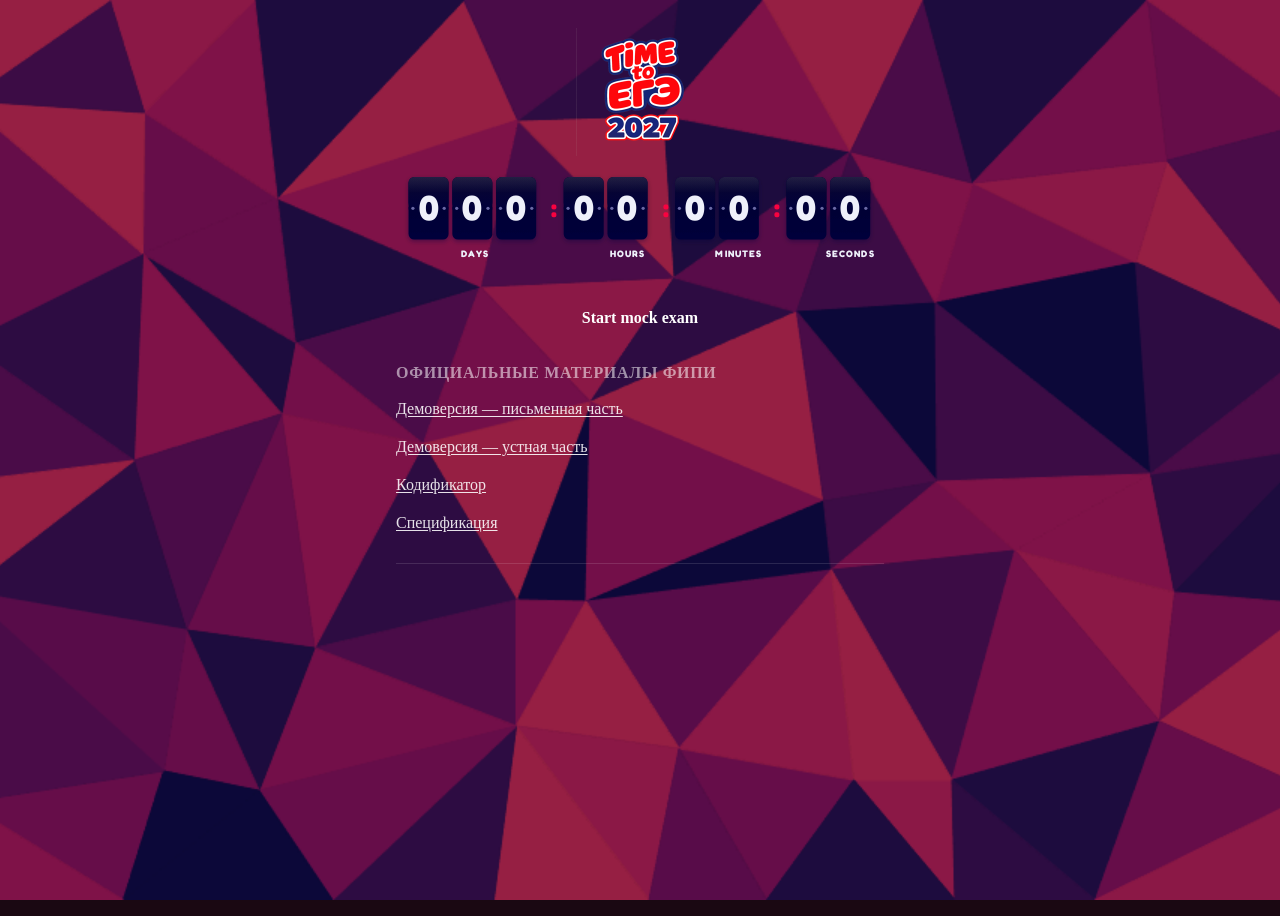
==== 2027/index.html @ 8c4ae307 "Add the 2027 demo mini-site as a self-contained teaser A free, passcode-gated walkthrough of one ful" ====
<!DOCTYPE html>
<html lang="ru">
<head>
  <meta charset="UTF-8" />
  <meta name="viewport" content="width=device-width, initial-scale=1.0" />
  <title>Time to ЕГЭ — демо 2027</title>
  <meta name="description" content="Интерактивный вариант демо ЕГЭ 2027 по английскому." />
  <meta property="og:title" content="Time to ЕГЭ — демо 2027" />
  <meta property="og:description" content="Интерактивный вариант демо ЕГЭ 2027 по английскому." />
  <meta property="og:image" content="assets/time-to-ege-2027-edition.png" />
  <meta property="og:type" content="website" />
  <meta name="twitter:card" content="summary_large_image" />
  <meta name="theme-color" content="#1a0812" />
  <link rel="icon" href="assets/time-to-ege-2027-edition.png" type="image/png" />
  <link href="https://fonts.googleapis.com/css2?family=Fredoka:wght@500;600;700&family=Montserrat:wght@400;500;600;700&display=swap" rel="stylesheet" />
  <link rel="stylesheet" href="css/shell.css" />
  <link rel="stylesheet" href="css/promo.css" />
</head>
<body class="yap-brand yap-promo">
  <main class="ege-page ege-page--promo">
    <header class="ege-promo-header">
      <img class="ege-promo-header__logo" src="assets/time-to-ege-2027-edition.png" alt="Time to ЕГЭ 2027" width="240" height="240" />

      <div class="ege-countdown ege-countdown--hero" id="egeCountdown" aria-live="off">
        <div class="ege-countdown__stage">
          <svg class="ege-countdown__board" viewBox="0 0 780 160" xmlns="http://www.w3.org/2000/svg" aria-hidden="true" focusable="false">
            <defs>
              <linearGradient id="egeCardDark" x1="0" y1="0" x2="0" y2="1">
                <stop offset="0%" stop-color="#0b072e"/>
                <stop offset="100%" stop-color="#00003b"/>
              </linearGradient>
              <linearGradient id="egeCardShine" x1="0" y1="0" x2="0" y2="1">
                <stop offset="0%" stop-color="#eef0fa" stop-opacity="0.10"/>
                <stop offset="50%" stop-color="#eef0fa" stop-opacity="0"/>
              </linearGradient>
              <filter id="egeCardShadow" x="-30%" y="-30%" width="160%" height="160%">
                <feDropShadow dx="0" dy="3" stdDeviation="4" flood-color="#00003b" flood-opacity="0.4"/>
              </filter>
              <g id="egeCardFace">
                <rect width="64" height="100" rx="9" fill="url(#egeCardDark)" filter="url(#egeCardShadow)"/>
                <rect width="64" height="50" rx="9" fill="url(#egeCardDark)"/>
                <rect y="48" width="64" height="4" fill="#00003b" opacity="0.7"/>
                <rect width="64" height="50" rx="9" fill="url(#egeCardShine)"/>
                <circle cx="7" cy="50" r="2.6" fill="#6a69a5"/>
                <circle cx="57" cy="50" r="2.6" fill="#6a69a5"/>
              </g>
            </defs>

            <g transform="translate(20,8)">
              <use href="#egeCardFace"/>
              <text id="egeCdD0" class="ege-countdown__digit" x="32" y="69" text-anchor="middle">0</text>
              <text class="ege-countdown__label" x="106" y="128" text-anchor="middle">DAYS</text>
            </g>
            <g transform="translate(90,8)">
              <use href="#egeCardFace"/>
              <text id="egeCdD1" class="ege-countdown__digit" x="32" y="69" text-anchor="middle">0</text>
            </g>
            <g transform="translate(160,8)">
              <use href="#egeCardFace"/>
              <text id="egeCdD2" class="ege-countdown__digit" x="32" y="69" text-anchor="middle">0</text>
            </g>

            <text class="ege-countdown__colon" x="248" y="72">:</text>

            <g transform="translate(268,8)">
              <use href="#egeCardFace"/>
              <text id="egeCdH0" class="ege-countdown__digit" x="32" y="69" text-anchor="middle">0</text>
              <text class="ege-countdown__label" x="102" y="128" text-anchor="middle">HOURS</text>
            </g>
            <g transform="translate(338,8)">
              <use href="#egeCardFace"/>
              <text id="egeCdH1" class="ege-countdown__digit" x="32" y="69" text-anchor="middle">0</text>
            </g>

            <text class="ege-countdown__colon" x="426" y="72">:</text>

            <g transform="translate(446,8)">
              <use href="#egeCardFace"/>
              <text id="egeCdM0" class="ege-countdown__digit" x="32" y="69" text-anchor="middle">0</text>
              <text class="ege-countdown__label" x="102" y="128" text-anchor="middle">MINUTES</text>
            </g>
            <g transform="translate(516,8)">
              <use href="#egeCardFace"/>
              <text id="egeCdM1" class="ege-countdown__digit" x="32" y="69" text-anchor="middle">0</text>
            </g>

            <text class="ege-countdown__colon" x="604" y="72">:</text>

            <g transform="translate(624,8)">
              <use href="#egeCardFace"/>
              <text id="egeCdS0" class="ege-countdown__digit" x="32" y="69" text-anchor="middle">0</text>
              <text class="ege-countdown__label" x="102" y="128" text-anchor="middle">SECONDS</text>
            </g>
            <g transform="translate(694,8)">
              <use href="#egeCardFace"/>
              <text id="egeCdS1" class="ege-countdown__digit" x="32" y="69" text-anchor="middle">0</text>
            </g>
          </svg>
        </div>
      </div>
    </header>

    <div class="ege-promo-start" id="egePromoStart">
      <button type="button" class="ege-promo-cta" id="egePromoStartBtn">Start mock exam</button>
    </div>

    <section class="ege-promo-section ege-promo-section--materials" aria-labelledby="egePromoMaterials">
      <h2 class="ege-promo-section__heading" id="egePromoMaterials">Официальные материалы ФИПИ</h2>
      <ul class="ege-promo-materials">
        <li><a href="%D0%90%D0%AF-11%20%D0%95%D0%93%D0%AD%202027%20%D0%94%D0%95%D0%9C%D0%9E_%D0%9F%D0%A7.pdf" target="_blank" rel="noopener noreferrer">Демоверсия — письменная часть</a></li>
        <li><a href="%D0%90%D0%AF-11%20%D0%95%D0%93%D0%AD%202027%20%D0%94%D0%95%D0%9C%D0%9E_%D0%A3%D0%A7.pdf" target="_blank" rel="noopener noreferrer">Демоверсия — устная часть</a></li>
        <li><a href="%D0%90%D0%AF-11%20%D0%95%D0%93%D0%AD%202027%20%D0%9A%D0%9E%D0%94%D0%98%D0%A4.pdf" target="_blank" rel="noopener noreferrer">Кодификатор</a></li>
        <li><a href="%D0%98%D0%9D%D0%AF%D0%97-11%20%D0%95%D0%93%D0%AD%202027%20%D0%A1%D0%9F%D0%95%D0%A6.pdf" target="_blank" rel="noopener noreferrer">Спецификация</a></li>
      </ul>
    </section>
  </main>

  <div class="ege-promo-gate-overlay" id="egePromoGate" hidden>
    <button type="button" class="ege-promo-gate-backdrop" id="egePromoGateBackdrop" aria-label="Close"></button>
    <div class="ege-promo-gate-panel" role="dialog" aria-modal="true" aria-labelledby="egePromoGateTitle">
      <h2 class="ege-promo-gate-panel__title" id="egePromoGateTitle">Enter code</h2>
      <form class="ege-promo-unlock" id="egePromoUnlock" autocomplete="off">
        <label class="ege-promo-unlock__label" for="egePromoPassword">Code</label>
        <input
          class="ege-promo-unlock__input"
          id="egePromoPassword"
          type="password"
          name="password"
          autocomplete="off"
          spellcheck="false"
          placeholder="Code"
          required
        />
        <button class="ege-promo-unlock__go" type="submit">Go</button>
        <p class="ege-promo-unlock__error" id="egePromoUnlockError" hidden>Wrong code.</p>
      </form>
      <button type="button" class="ege-promo-gate-panel__no-code" id="egePromoNoCode">I don't have a code</button>
      <div class="ege-promo-gate-panel__subscribe" id="egePromoSubscribe" hidden>
        <a class="ege-promo-subscribe" href="https://t.me/mossyaps" target="_blank" rel="noopener noreferrer">Subscribe to get code</a>
      </div>
    </div>
  </div>

  <script type="module">
    import {
      isPromoUnlocked,
      persistPromoUnlock,
    } from "./js/promo-unlock.js";

    (function () {
      var EXAM_HREF = "topic.html?variant=2027-demo";
      var EGE_AT = new Date(2027, 5, 16, 10, 0, 0).getTime();
      var startBtn = document.getElementById("egePromoStartBtn");
      var gate = document.getElementById("egePromoGate");
      var gateBackdrop = document.getElementById("egePromoGateBackdrop");
      var noCodeBtn = document.getElementById("egePromoNoCode");
      var subscribe = document.getElementById("egePromoSubscribe");
      var form = document.getElementById("egePromoUnlock");
      var input = document.getElementById("egePromoPassword");
      var unlockError = document.getElementById("egePromoUnlockError");

      function padDigits(n, width) {
        var s = String(Math.max(0, n));
        while (s.length < width) s = "0" + s;
        if (s.length > width) s = s.slice(-width);
        return s;
      }

      function setDigit(id, ch) {
        var node = document.getElementById(id);
        if (node && node.textContent !== ch) node.textContent = ch;
      }

      function setDigitGroup(ids, value) {
        for (var i = 0; i < ids.length; i += 1) {
          setDigit(ids[i], value.charAt(i));
        }
      }

      function tickCountdown() {
        var el = document.getElementById("egeCountdown");
        if (!el) return;
        var ms = EGE_AT - Date.now();
        if (ms <= 0) {
          el.setAttribute("aria-label", "Date reached.");
          setDigitGroup(["egeCdD0", "egeCdD1", "egeCdD2"], "000");
          setDigitGroup(["egeCdH0", "egeCdH1"], "00");
          setDigitGroup(["egeCdM0", "egeCdM1"], "00");
          setDigitGroup(["egeCdS0", "egeCdS1"], "00");
          return;
        }
        var totalSec = Math.floor(ms / 1000);
        var days = Math.floor(totalSec / 86400);
        var hours = Math.floor((totalSec % 86400) / 3600);
        var mins = Math.floor((totalSec % 3600) / 60);
        var secs = totalSec % 60;
        el.setAttribute(
          "aria-label",
          days + " days " + hours + " hours " + mins + " minutes " + secs + " seconds"
        );
        setDigitGroup(["egeCdD0", "egeCdD1", "egeCdD2"], padDigits(days, 3));
        setDigitGroup(["egeCdH0", "egeCdH1"], padDigits(hours, 2));
        setDigitGroup(["egeCdM0", "egeCdM1"], padDigits(mins, 2));
        setDigitGroup(["egeCdS0", "egeCdS1"], padDigits(secs, 2));
      }

      function isUnlocked() {
        return isPromoUnlocked();
      }

      function persistUnlock() {
        persistPromoUnlock();
      }

      function goToExam() {
        window.location.href = EXAM_HREF;
      }

      function showGate() {
        if (!gate) return;
        gate.hidden = false;
        document.body.classList.add("yap-promo--gate-open");
        if (unlockError) unlockError.hidden = true;
        if (subscribe) subscribe.hidden = true;
        if (noCodeBtn) noCodeBtn.hidden = false;
        if (input) {
          window.setTimeout(function () {
            input.focus();
          }, 0);
        }
      }

      function hideGate() {
        if (!gate) return;
        gate.hidden = true;
        document.body.classList.remove("yap-promo--gate-open");
        if (unlockError) unlockError.hidden = true;
        if (subscribe) subscribe.hidden = true;
        if (noCodeBtn) noCodeBtn.hidden = false;
        if (input) {
          input.classList.remove("is-invalid");
          input.value = "";
        }
      }

      function rejectPassword() {
        if (!input) return;
        input.classList.add("is-invalid");
        input.value = "";
        if (unlockError) unlockError.hidden = false;
        input.focus();
      }

      function tryUnlock(guess) {
        return fetch("/api/unlock", {
          method: "POST",
          headers: { "Content-Type": "application/json" },
          body: JSON.stringify({ password: guess }),
        })
          .then(function (res) {
            return res
              .json()
              .catch(function () {
                return {};
              })
              .then(function (data) {
                return res.ok && data.ok === true;
              });
          })
          .catch(function () {
            return false;
          });
      }

      if (form && input) {
        form.addEventListener("submit", function (event) {
          event.preventDefault();
          var guess = String(input.value || "").trim();
          var btn = form.querySelector('[type="submit"]');
          if (!guess) {
            rejectPassword();
            return;
          }
          if (btn) btn.disabled = true;
          tryUnlock(guess)
            .then(function (ok) {
              if (ok) {
                persistUnlock();
                goToExam();
                return;
              }
              rejectPassword();
            })
            .then(function () {
              if (btn) btn.disabled = false;
            });
        });
        input.addEventListener("input", function () {
          input.classList.remove("is-invalid");
          if (unlockError) unlockError.hidden = true;
        });
      }

      if (startBtn) {
        startBtn.addEventListener("click", function () {
          if (isUnlocked()) {
            goToExam();
            return;
          }
          showGate();
        });
      }

      if (gateBackdrop) {
        gateBackdrop.addEventListener("click", hideGate);
      }

      if (noCodeBtn && subscribe) {
        noCodeBtn.addEventListener("click", function () {
          subscribe.hidden = false;
          noCodeBtn.hidden = true;
        });
      }

      document.addEventListener("keydown", function (event) {
        if (event.key !== "Escape" || !gate || gate.hidden) return;
        hideGate();
      });

      if (location.hash === "#code" || new URLSearchParams(location.search).get("code") === "1") {
        showGate();
      }

      tickCountdown();
      setInterval(tickCountdown, 1000);
    })();
  </script>
  <script src="shared/site-footer.js"></script>
</body>
</html>
---- 2027/css/shell.css ----
../../css/shell.css
---- 2027/css/promo.css ----
body.yap-promo {
  min-height: 100vh;
  background-color: #1a0812;
  background-image: url("../assets/dark-bg.png");
  background-position: center top;
  background-size: cover;
  background-repeat: no-repeat;
  background-attachment: fixed;
}

body.yap-promo .site-author {
  border-top-color: rgba(255, 255, 255, 0.12);
  background: rgba(12, 6, 10, 0.72);
}

body.yap-promo .site-author p,
body.yap-promo .site-author__name {
  color: rgba(255, 255, 255, 0.72);
}

body.yap-promo .site-author__promo a {
  color: rgba(255, 255, 255, 0.85);
}

body.yap-promo .site-author__promo a:hover {
  color: #fff;
}

.ege-page--promo {
  display: block;
  max-width: 520px;
  margin: 0 auto;
  padding: 1.25rem 1rem 2rem;
  box-sizing: border-box;
}

.ege-promo-header {
  display: flex;
  flex-direction: column;
  align-items: center;
  gap: 1rem;
  margin-bottom: 1.5rem;
  text-align: center;
}

.ege-promo-header__logo {
  display: block;
  max-height: clamp(5rem, 22vw, 8rem);
  max-width: min(100%, 14rem);
  width: auto;
  height: auto;
}

.ege-promo-section--materials {
  margin-bottom: 1.75rem;
  padding-bottom: 1.5rem;
  border-bottom: 1px solid rgba(255, 255, 255, 0.12);
}

.ege-promo-gate-overlay {
  position: fixed;
  inset: 0;
  z-index: 1000;
  display: flex;
  align-items: center;
  justify-content: center;
  padding: 1rem;
  box-sizing: border-box;
}

.ege-promo-gate-overlay[hidden] {
  display: none;
}

.ege-promo-gate-backdrop {
  position: absolute;
  inset: 0;
  margin: 0;
  padding: 0;
  border: none;
  background: rgba(11, 7, 46, 0.45);
  backdrop-filter: blur(10px);
  -webkit-backdrop-filter: blur(10px);
  cursor: pointer;
}

.ege-promo-gate-panel {
  position: relative;
  z-index: 1;
  display: flex;
  flex-direction: column;
  align-items: center;
  gap: 0.85rem;
  width: min(22rem, 100%);
  padding: 1.25rem 1rem 1rem;
  border-radius: calc(var(--ege-radius) + 4px);
  background: rgba(12, 6, 10, 0.92);
  border: 1px solid rgba(255, 255, 255, 0.14);
  box-shadow: 0 16px 48px rgba(0, 0, 3, 0.55);
  text-align: center;
}

.ege-promo-gate-panel__title {
  margin: 0;
  font-family: var(--ege-font-ui);
  font-size: clamp(1.15rem, 4vw, 1.35rem);
  font-weight: 700;
  color: #eef0fa;
}

.ege-promo-gate-panel__no-code {
  margin: 0;
  padding: 0;
  border: none;
  background: none;
  font-family: var(--ege-font-ui);
  font-size: var(--ege-text-sm);
  font-weight: 600;
  color: rgba(255, 255, 255, 0.62);
  text-decoration: underline;
  text-underline-offset: 2px;
  cursor: pointer;
}

.ege-promo-gate-panel__no-code:hover {
  color: rgba(255, 255, 255, 0.88);
}

.ege-promo-gate-panel__no-code:focus-visible {
  outline: 2px solid #fff;
  outline-offset: 2px;
}

.ege-promo-gate-panel__no-code[hidden],
.ege-promo-gate-panel__subscribe[hidden] {
  display: none;
}

.ege-promo-gate-panel__subscribe {
  width: 100%;
}

body.yap-promo--gate-open {
  overflow: hidden;
}

.ege-promo-gate {
  display: flex;
  flex-direction: column;
  align-items: center;
  gap: 1rem;
  width: 100%;
  margin: 0 auto;
  text-align: center;
}

.ege-promo-gate[hidden],
.ege-promo-intro[hidden],
.ege-promo-start[hidden] {
  display: none;
}

.ege-promo-gate__logo {
  display: block;
  max-height: clamp(6.5rem, 28vw, 10rem);
  max-width: min(100%, 18rem);
  width: auto;
  height: auto;
}

.ege-promo-subscribe {
  display: inline-flex;
  align-items: center;
  justify-content: center;
  width: 100%;
  min-height: 44px;
  padding: 0.55rem 1.25rem;
  box-sizing: border-box;
  border-radius: var(--ege-radius);
  background: var(--yap-hot);
  color: #fff;
  font-family: var(--ege-font-ui);
  font-size: var(--ege-text-lg);
  font-weight: 700;
  text-decoration: none;
  box-shadow: 0 3px 12px var(--ege-accent-glow);
}

.ege-promo-subscribe:hover {
  filter: brightness(1.05);
  color: #fff;
  text-decoration: none;
}

.ege-countdown {
  display: flex;
  flex-direction: column;
  align-items: center;
  width: 100%;
}

.ege-countdown__stage {
  position: relative;
  width: 100%;
}

.ege-countdown__board {
  display: block;
  width: 100%;
  height: auto;
}

.ege-countdown__digit {
  font-family: "Fredoka", system-ui, sans-serif;
  font-size: 56px;
  font-weight: 700;
  fill: #eef0fa;
}

.ege-countdown__label {
  font-family: "Fredoka", system-ui, sans-serif;
  font-size: 15px;
  font-weight: 700;
  letter-spacing: 0.12em;
  fill: #eef0fa;
}

.ege-countdown__colon {
  font-family: "Fredoka", system-ui, sans-serif;
  font-size: 42px;
  font-weight: 700;
  fill: #f90240;
}

.ege-promo-unlock {
  display: flex;
  flex-wrap: wrap;
  align-items: stretch;
  gap: 0.5rem;
  width: min(22rem, 100%);
}

.ege-promo-unlock__label {
  position: absolute;
  width: 1px;
  height: 1px;
  overflow: hidden;
  clip: rect(0, 0, 0, 0);
  white-space: nowrap;
}

.ege-promo-unlock__input {
  flex: 1;
  min-width: 0;
  min-height: 44px;
  margin: 0;
  padding: 0.55rem 0.85rem;
  border: 1px solid rgba(255, 255, 255, 0.22);
  border-radius: var(--ege-radius);
  background: rgba(12, 6, 10, 0.55);
  color: #fff;
  font-family: var(--ege-font-ui);
  font-size: var(--ege-text-lg);
  font-weight: 600;
}

.ege-promo-unlock__input::placeholder {
  color: rgba(255, 255, 255, 0.42);
}

.ege-promo-unlock__input:focus {
  outline: 2px solid #fff;
  outline-offset: 2px;
  border-color: rgba(255, 255, 255, 0.55);
}

.ege-promo-unlock__input.is-invalid {
  border-color: var(--ege-bad);
  background: rgba(192, 57, 43, 0.22);
}

.ege-promo-unlock__error {
  flex: 1 1 100%;
  margin: 0;
  font-family: var(--ege-font-ui);
  font-size: var(--ege-text-sm);
  font-weight: 600;
  color: #ffb4a8;
}

.ege-promo-unlock__error[hidden] {
  display: none;
}

.ege-promo-unlock__go {
  flex-shrink: 0;
  min-height: 44px;
  padding: 0.55rem 1.15rem;
  border: none;
  border-radius: var(--ege-radius);
  background: var(--yap-hot);
  color: #fff;
  font-family: var(--ege-font-ui);
  font-size: var(--ege-text-lg);
  font-weight: 700;
  cursor: pointer;
  box-shadow: 0 3px 12px var(--ege-accent-glow);
}

.ege-promo-unlock__go:hover {
  filter: brightness(1.05);
}

.ege-promo-unlock__go:disabled {
  opacity: 0.6;
  cursor: wait;
  filter: none;
}

.ege-promo-intro {
  position: relative;
  display: flex;
  flex-direction: column;
  align-items: center;
  justify-content: center;
  gap: 1.1rem;
  width: 100%;
  margin: 0 auto;
  padding-top: 2rem;
  text-align: center;
}

.ege-promo-intro__back {
  position: absolute;
  top: 0;
  left: 0;
  margin: 0;
  padding: 0;
  border: none;
  background: none;
  font-family: var(--ege-font-ui);
  font-size: var(--ege-text-sm);
  font-weight: 600;
  color: rgba(255, 255, 255, 0.78);
  cursor: pointer;
}

.ege-promo-intro__back:hover {
  color: #fff;
}

.ege-promo-intro__back:focus-visible {
  outline: 2px solid #fff;
  outline-offset: 2px;
}

.ege-promo-intro__title {
  margin: 0;
  font-family: var(--ege-font-ui);
  font-size: clamp(1.25rem, 4vw, 1.6rem);
  font-weight: 700;
  color: #eef0fa;
}

.ege-promo-start {
  display: flex;
  justify-content: center;
  width: 100%;
  margin: 0 auto 1.5rem;
}

.ege-promo-cta {
  display: inline-flex;
  align-items: center;
  justify-content: center;
  min-height: 44px;
  padding: 0.65rem 1.5rem;
  border: none;
  border-radius: var(--ege-radius);
  background: var(--yap-hot);
  color: #fff;
  font-family: var(--ege-font-ui);
  font-size: var(--ege-text-lg);
  font-weight: 700;
  text-decoration: none;
  cursor: pointer;
  box-shadow: 0 3px 12px var(--ege-accent-glow);
}

.ege-promo-cta:hover {
  filter: brightness(1.05);
}

.ege-promo-cta:focus-visible,
.ege-promo-intro a:focus-visible,
.ege-promo-materials a:focus-visible,
.ege-promo-unlock__go:focus-visible,
.ege-promo-subscribe:focus-visible {
  outline: 2px solid #fff;
  outline-offset: 2px;
}

.ege-promo-section {
  margin-bottom: 1.5rem;
}

.ege-promo-section__heading {
  margin: 0 0 0.65rem;
  font-family: var(--ege-font-ui);
  font-size: var(--ege-text-md);
  font-weight: 700;
  color: rgba(255, 255, 255, 0.55);
  letter-spacing: 0.04em;
  text-transform: uppercase;
}

.ege-promo-materials {
  display: flex;
  flex-direction: column;
  gap: 0.35rem;
  margin: 0;
  padding: 0;
  list-style: none;
}

.ege-promo-materials a {
  display: block;
  padding: 0.45rem 0;
  font-family: var(--ege-font-text);
  font-size: var(--ege-text-md);
  font-weight: 500;
  color: rgba(255, 255, 255, 0.88);
  text-decoration: underline;
  text-underline-offset: 2px;
}

.ege-promo-materials a:hover {
  color: #fff;
}
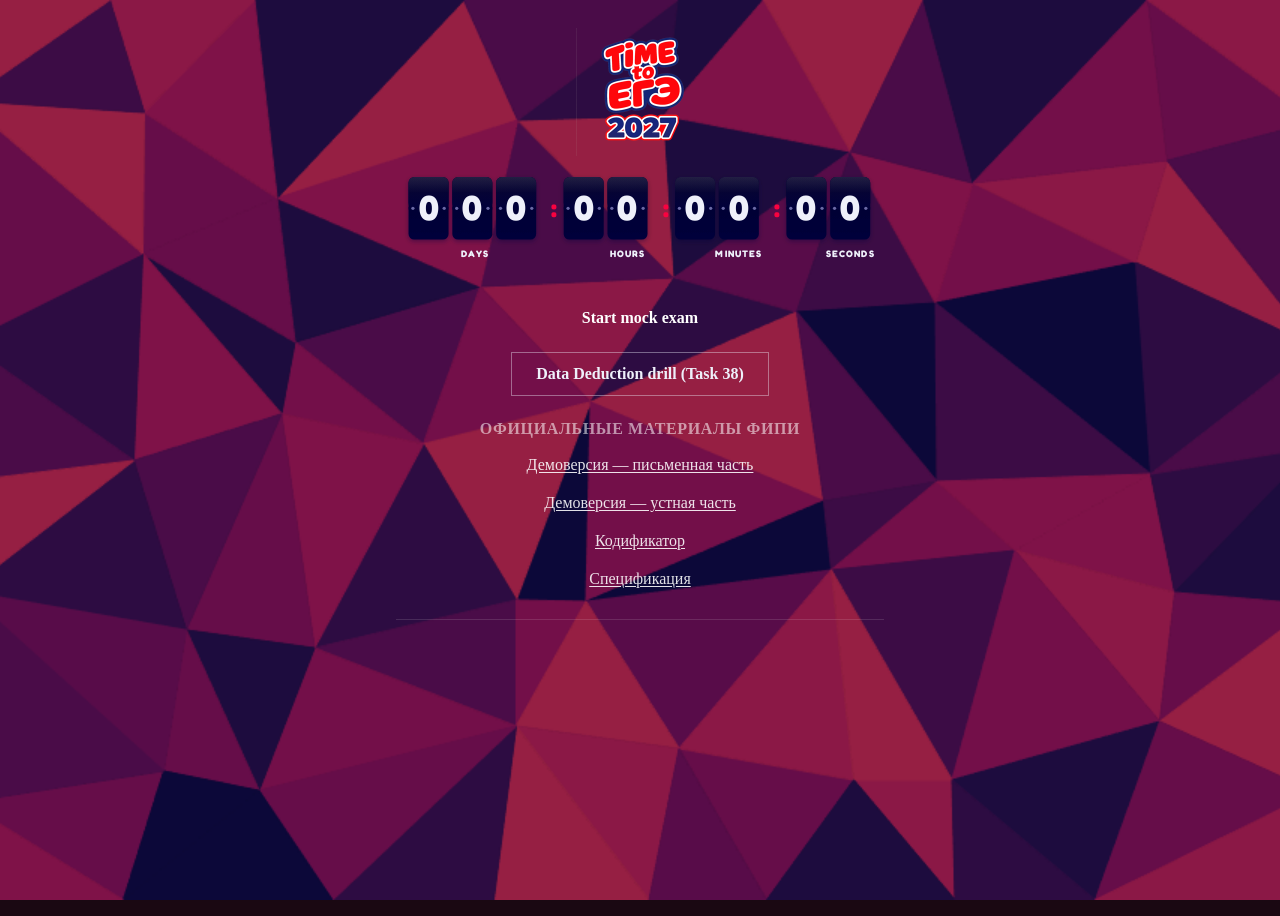
==== commit 1d6a003c: "Add landing-page entry point for Data Deduction, back link on exam ready screen The Writing section'" ====
--- a/2027/index.html
+++ b/2027/index.html
@@ -102,6 +102,7 @@
 
     <div class="ege-promo-start" id="egePromoStart">
       <button type="button" class="ege-promo-cta" id="egePromoStartBtn">Start mock exam</button>
+      <button type="button" class="ege-promo-cta ege-promo-cta--secondary" id="egePromoDeductionBtn">Data Deduction drill (Task 38)</button>
     </div>
 
     <section class="ege-promo-section ege-promo-section--materials" aria-labelledby="egePromoMaterials">
@@ -136,7 +137,7 @@
       </form>
       <button type="button" class="ege-promo-gate-panel__no-code" id="egePromoNoCode">I don't have a code</button>
       <div class="ege-promo-gate-panel__subscribe" id="egePromoSubscribe" hidden>
-        <a class="ege-promo-subscribe" href="https://t.me/mossyaps" target="_blank" rel="noopener noreferrer">Subscribe to get code</a>
+        <a class="ege-promo-subscribe" href="https://t.me/yapoclock_bot?start=unlock" target="_blank" rel="noopener noreferrer">Subscribe to get code</a>
       </div>
     </div>
   </div>
@@ -149,8 +150,11 @@
 
     (function () {
       var EXAM_HREF = "topic.html?variant=2027-demo";
+      var WRITING_HREF = "topic.html?t=writing";
       var EGE_AT = new Date(2027, 5, 16, 10, 0, 0).getTime();
       var startBtn = document.getElementById("egePromoStartBtn");
+      var deductionBtn = document.getElementById("egePromoDeductionBtn");
+      var pendingHref = EXAM_HREF;
       var gate = document.getElementById("egePromoGate");
       var gateBackdrop = document.getElementById("egePromoGateBackdrop");
       var noCodeBtn = document.getElementById("egePromoNoCode");
@@ -213,7 +217,7 @@
       }
 
       function goToExam() {
-        window.location.href = EXAM_HREF;
+        window.location.href = pendingHref;
       }
 
       function showGate() {
@@ -303,6 +307,18 @@
 
       if (startBtn) {
         startBtn.addEventListener("click", function () {
+          pendingHref = EXAM_HREF;
+          if (isUnlocked()) {
+            goToExam();
+            return;
+          }
+          showGate();
+        });
+      }
+
+      if (deductionBtn) {
+        deductionBtn.addEventListener("click", function () {
+          pendingHref = WRITING_HREF;
           if (isUnlocked()) {
             goToExam();
             return;
--- a/2027/css/promo.css
+++ b/2027/css/promo.css
@@ -364,7 +364,9 @@
 
 .ege-promo-start {
   display: flex;
-  justify-content: center;
+  flex-direction: column;
+  align-items: center;
+  gap: 0.75rem;
   width: 100%;
   margin: 0 auto 1.5rem;
 }
@@ -389,6 +391,20 @@
 
 .ege-promo-cta:hover {
   filter: brightness(1.05);
+}
+
+.ege-promo-cta--secondary {
+  background: transparent;
+  color: #eef0fa;
+  border: 1px solid rgba(238, 240, 250, 0.4);
+  box-shadow: none;
+  font-size: var(--ege-text-md);
+  font-weight: 600;
+}
+
+.ege-promo-cta--secondary:hover {
+  filter: none;
+  border-color: #eef0fa;
 }
 
 .ege-promo-cta:focus-visible,
@@ -412,15 +428,18 @@
   color: rgba(255, 255, 255, 0.55);
   letter-spacing: 0.04em;
   text-transform: uppercase;
+  text-align: center;
 }
 
 .ege-promo-materials {
   display: flex;
   flex-direction: column;
+  align-items: center;
   gap: 0.35rem;
   margin: 0;
   padding: 0;
   list-style: none;
+  text-align: center;
 }
 
 .ege-promo-materials a {
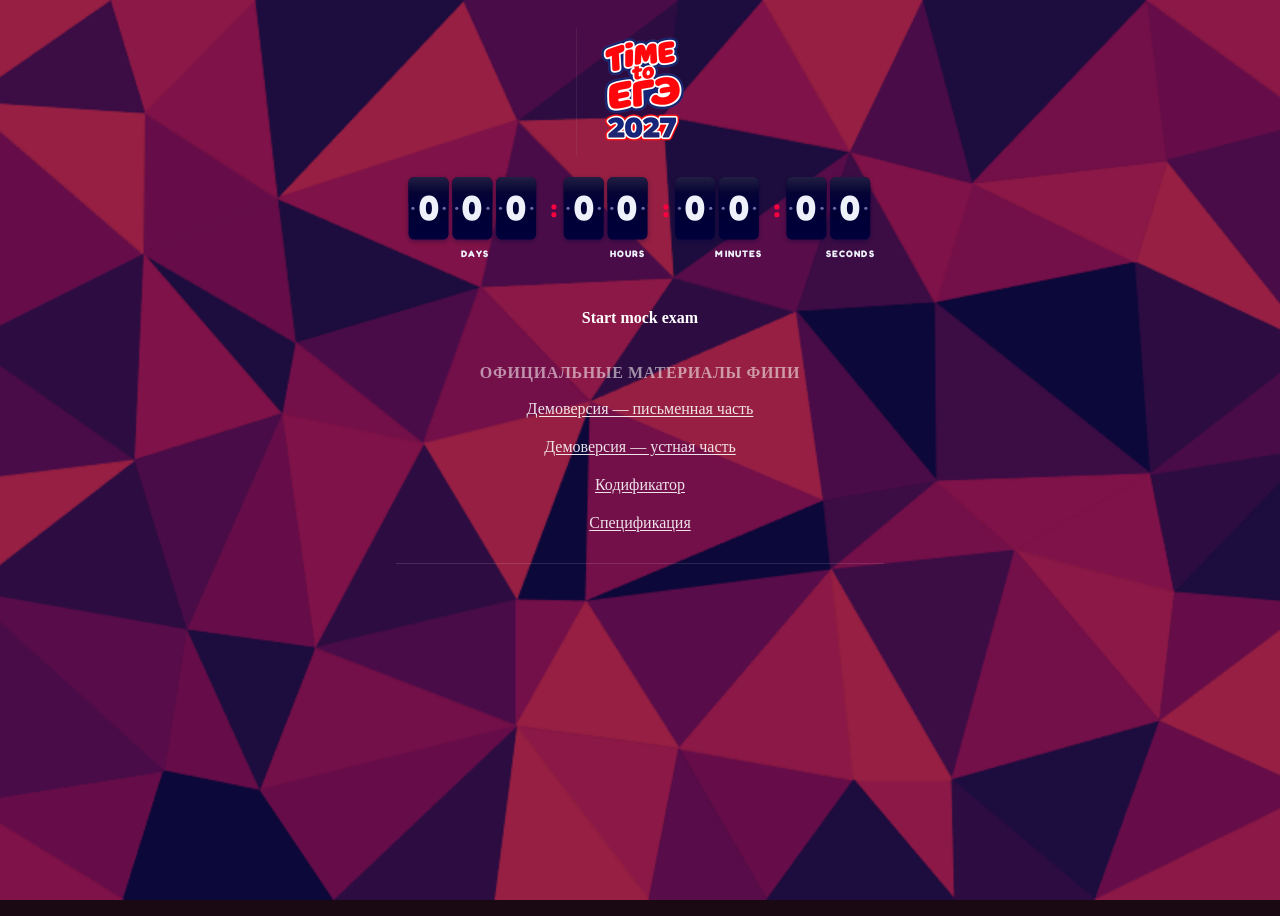
==== commit eefc0f0d: "Remove Data Deduction button from the public landing page It doesn't belong next to the real mock-ex" ====
--- a/2027/index.html
+++ b/2027/index.html
@@ -102,7 +102,6 @@
 
     <div class="ege-promo-start" id="egePromoStart">
       <button type="button" class="ege-promo-cta" id="egePromoStartBtn">Start mock exam</button>
-      <button type="button" class="ege-promo-cta ege-promo-cta--secondary" id="egePromoDeductionBtn">Data Deduction drill (Task 38)</button>
     </div>
 
     <section class="ege-promo-section ege-promo-section--materials" aria-labelledby="egePromoMaterials">
@@ -150,11 +149,8 @@
 
     (function () {
       var EXAM_HREF = "topic.html?variant=2027-demo";
-      var WRITING_HREF = "topic.html?t=writing";
       var EGE_AT = new Date(2027, 5, 16, 10, 0, 0).getTime();
       var startBtn = document.getElementById("egePromoStartBtn");
-      var deductionBtn = document.getElementById("egePromoDeductionBtn");
-      var pendingHref = EXAM_HREF;
       var gate = document.getElementById("egePromoGate");
       var gateBackdrop = document.getElementById("egePromoGateBackdrop");
       var noCodeBtn = document.getElementById("egePromoNoCode");
@@ -217,7 +213,7 @@
       }
 
       function goToExam() {
-        window.location.href = pendingHref;
+        window.location.href = EXAM_HREF;
       }
 
       function showGate() {
@@ -307,18 +303,6 @@
 
       if (startBtn) {
         startBtn.addEventListener("click", function () {
-          pendingHref = EXAM_HREF;
-          if (isUnlocked()) {
-            goToExam();
-            return;
-          }
-          showGate();
-        });
-      }
-
-      if (deductionBtn) {
-        deductionBtn.addEventListener("click", function () {
-          pendingHref = WRITING_HREF;
           if (isUnlocked()) {
             goToExam();
             return;
--- a/2027/css/promo.css
+++ b/2027/css/promo.css
@@ -364,9 +364,7 @@
 
 .ege-promo-start {
   display: flex;
-  flex-direction: column;
-  align-items: center;
-  gap: 0.75rem;
+  justify-content: center;
   width: 100%;
   margin: 0 auto 1.5rem;
 }
@@ -391,20 +389,6 @@
 
 .ege-promo-cta:hover {
   filter: brightness(1.05);
-}
-
-.ege-promo-cta--secondary {
-  background: transparent;
-  color: #eef0fa;
-  border: 1px solid rgba(238, 240, 250, 0.4);
-  box-shadow: none;
-  font-size: var(--ege-text-md);
-  font-weight: 600;
-}
-
-.ege-promo-cta--secondary:hover {
-  filter: none;
-  border-color: #eef0fa;
 }
 
 .ege-promo-cta:focus-visible,
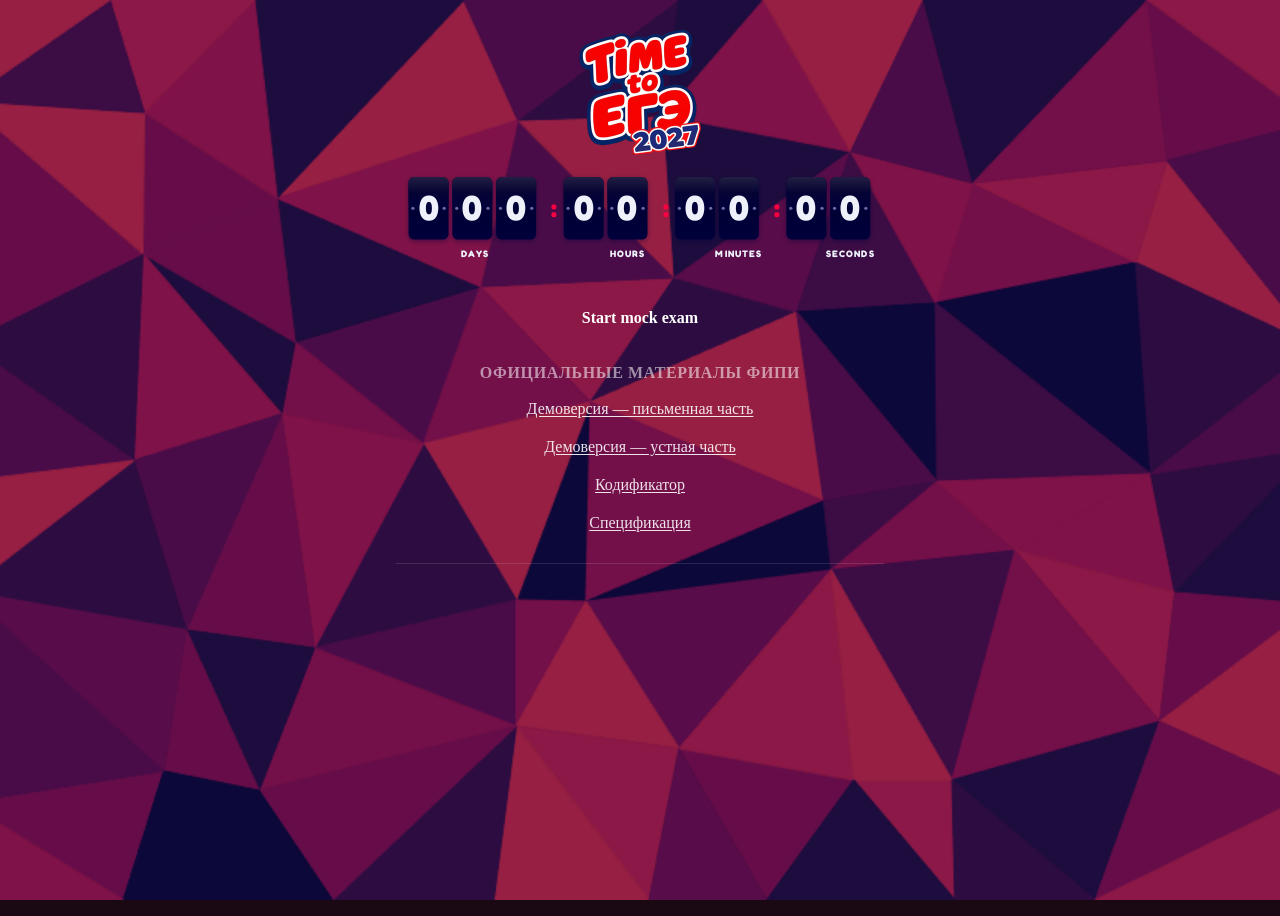
==== commit c30b75f0: "2027 mock exam: fix launch blockers, add a no-recording option Six defects found walking the demo en" ====
--- a/2027/index.html
+++ b/2027/index.html
@@ -243,14 +243,27 @@
         }
       }
 
-      function rejectPassword() {
+      var WRONG_CODE_MSG = "Wrong code.";
+      // Anything that isn't a definite "the server checked it and said no" has
+      // to read differently: on launch day an unset env var, a cold-start
+      // failure or a dropped connection would otherwise tell every student
+      // holding a valid code that their code is wrong, and they'd have no
+      // reason to retry.
+      var UNLOCK_ERROR_MSG = "Не удалось проверить код. Попробуйте ещё раз через минуту.";
+
+      function rejectPassword(message) {
         if (!input) return;
         input.classList.add("is-invalid");
         input.value = "";
-        if (unlockError) unlockError.hidden = false;
+        if (unlockError) {
+          unlockError.textContent = message || WRONG_CODE_MSG;
+          unlockError.hidden = false;
+        }
         input.focus();
       }
 
+      // Resolves to "ok" (unlocked), "wrong" (the server rejected the code) or
+      // "error" (we never got a verdict).
       function tryUnlock(guess) {
         return fetch("/api/unlock", {
           method: "POST",
@@ -258,17 +271,19 @@
           body: JSON.stringify({ password: guess }),
         })
           .then(function (res) {
+            if (res.status === 401) return "wrong";
+            if (!res.ok) return "error";
             return res
               .json()
               .catch(function () {
                 return {};
               })
               .then(function (data) {
-                return res.ok && data.ok === true;
+                return data.ok === true ? "ok" : "error";
               });
           })
           .catch(function () {
-            return false;
+            return "error";
           });
       }
 
@@ -283,13 +298,13 @@
           }
           if (btn) btn.disabled = true;
           tryUnlock(guess)
-            .then(function (ok) {
-              if (ok) {
+            .then(function (result) {
+              if (result === "ok") {
                 persistUnlock();
                 goToExam();
                 return;
               }
-              rejectPassword();
+              rejectPassword(result === "wrong" ? WRONG_CODE_MSG : UNLOCK_ERROR_MSG);
             })
             .then(function () {
               if (btn) btn.disabled = false;
